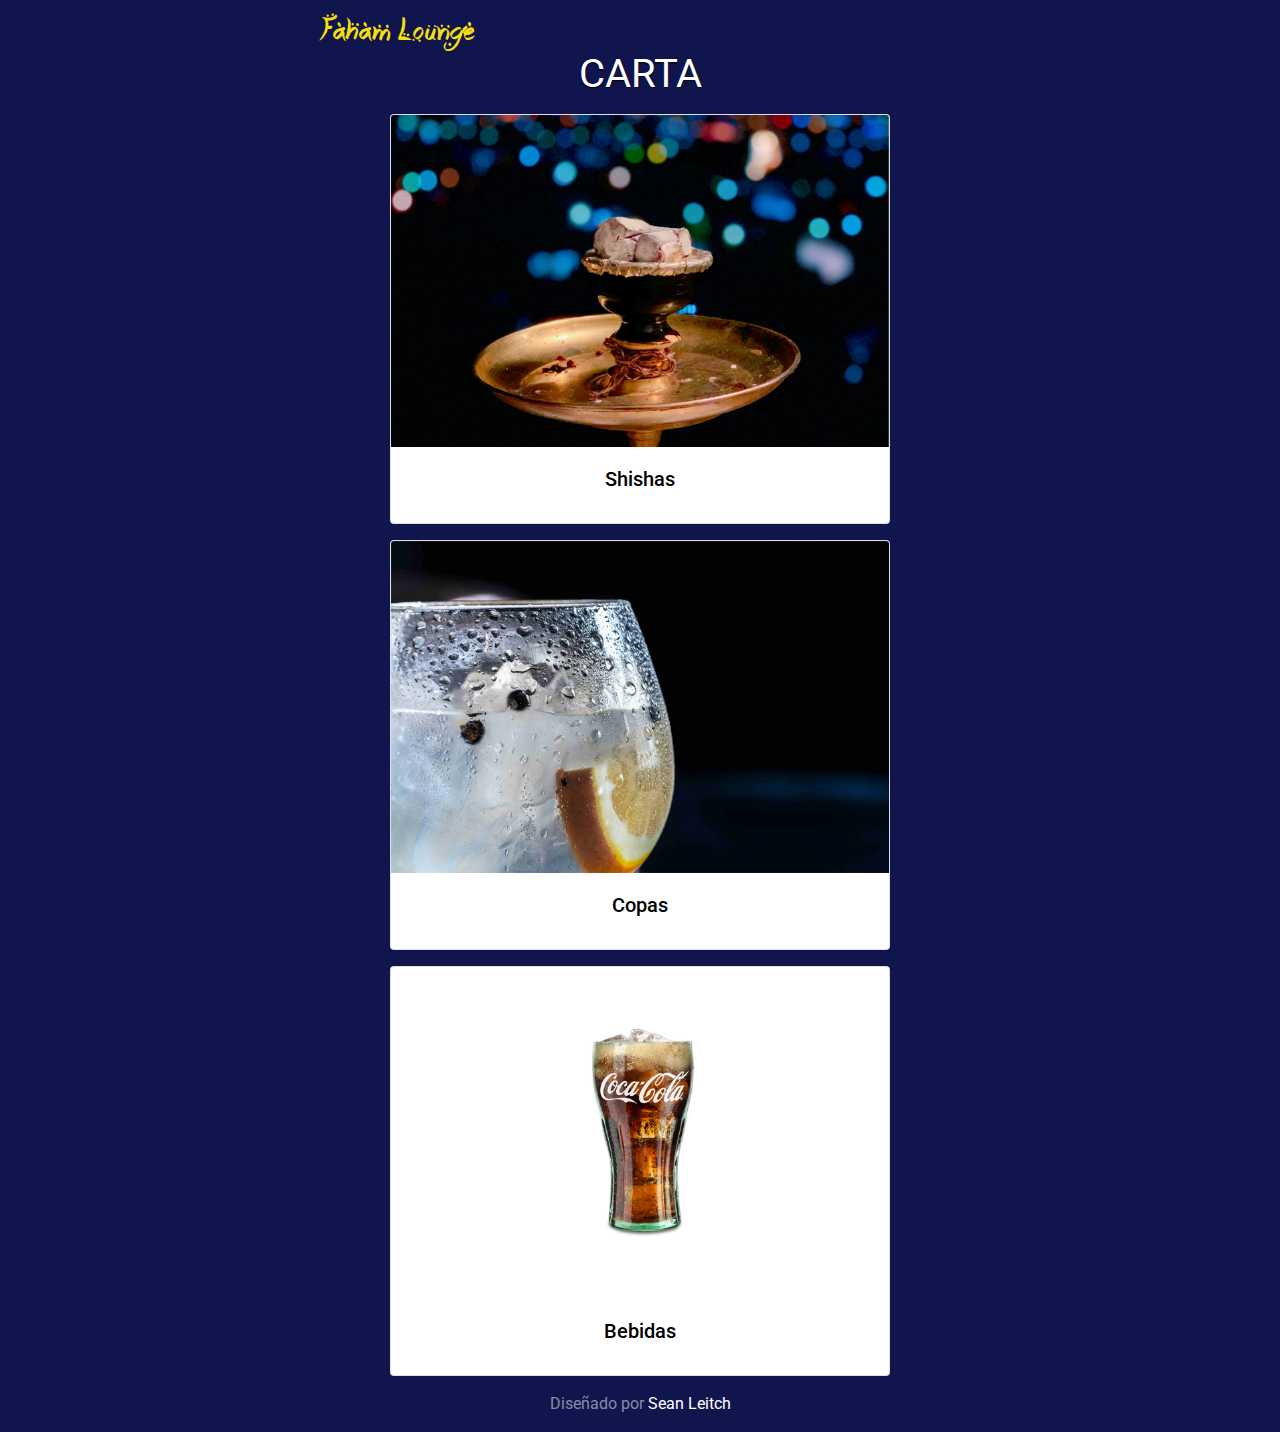
==== index.html @ 483b913f "ShishaLounge" ====
<!doctype html>
<html lang="en">

<head>
    <meta charset="utf-8">
    <meta name="viewport" content="width=device-width, initial-scale=1, shrink-to-fit=no">
    <meta name="description" content="">
    <meta name="author" content="Sean Leitch">
    <title>Menu Faham Lounge</title>

    <!-- Fonts -->
    <link rel="shortcut icon" href="favicon.ico">
    <link rel="stylesheet" href="https://stackpath.bootstrapcdn.com/bootstrap/4.5.2/css/bootstrap.min.css" integrity="sha384-JcKb8q3iqJ61gNV9KGb8thSsNjpSL0n8PARn9HuZOnIxN0hoP+VmmDGMN5t9UJ0Z" crossorigin="anonymous">
    <link href="https://fonts.googleapis.com/css2?family=Roboto&display=swap" rel="stylesheet">

    <!-- Custom styles for this template -->
    <link href="css/style.css" rel="stylesheet">
</head>

<body class="text-center">
    <div class="cover-container d-flex w-100 h-100 p-3 mx-auto flex-column">
        <header class="masthead mb-auto">
            <div class="inner">
                <h3 class="masthead-brand">Faham Lounge</h3>
            </div>
        </header>

        <main role="main" class="inner cover">
            <h1 class="cover-heading">CARTA</h1>

            <!-- Shishas -->
            <a href="menu-shishas.html">
                <div class="card menucard my-3">
                    <img class=" card-img-top " src="assets/shishas/shishaCover.jpg" alt="Shishas">
                    <div class="card-body ">
                        <h5 class="card-title">Shishas</h5>
                    </div>
                </div>
            </a>

            <!-- Copas -->
            <a href="menu-copas.html">
                <div class="card menucard my-3">
                    <img class=" card-img-top " src="assets/copas/copaCover.jpg" alt="Copas">
                    <div class="card-body ">
                        <h5 class="card-title">Copas</h5>
                    </div>
                </div>
            </a>

            <!-- Bebidas -->
            <a href="menu-bebidas.html">
                <div class="card menucard my-3">
                    <img class=" card-img-top " src="assets/bebidas/bebidaCocaCola.jpg" alt="Bebidas">
                    <div class="card-body ">
                        <h5 class="card-title">Bebidas</h5>
                    </div>
                </div>
            </a>

        </main>

        <footer class="mastfoot mt-auto ">
            <div class="inner ">
                <p>Diseñado por <a href="https://bit.ly/SeanLeitch ">Sean Leitch</a></p>
            </div>
        </footer>
    </div>
</body>

</html>
---- css/style.css ----
/*
 * Globals
 */


/* Links */

a,
a:focus,
a:hover {
    color: #fff;
}


/* Custom default button */

.btn-secondary,
.btn-secondary:hover,
.btn-secondary:focus {
    color: #fff;
    text-shadow: none;
    /* Prevent inheritance from `body` */
    background-color: #c62828;
    border: .05rem solid #8e0000;
}


/*
 * Base structure
 */

html,
body {
    height: 100%;
    background-color: #10154d;
}

body {
    display: -ms-flexbox;
    display: flex;
    color: #fff;
    font-family: 'Roboto', sans-serif;
    font-smooth: auto;
    -webkit-font-smoothing: antialiased;
    -moz-osx-font-smoothing: grayscale;
}

.cover-container {
    max-width: 42em;
}


/*
 * Header
 */

h1 {
    color: #ffffff;
    font-weight: 400;
    text-shadow: 0 .05rem .1rem rgba(0, 0, 0, 0.863);
}

h3 {
    font-family: 'arab';
    font-weight: 100;
    color: #F3DF10;
}

h4 {
    color: black;
    text-shadow: none;
    font-family: Arial, Helvetica, sans-serif;
}

h5 {
    color: black;
    text-shadow: none;
}

@font-face {
    font-family: 'arab';
    src: url('../fonts/arabicMagic.ttf') format('truetype');
}

@font-face {
    font-family: 'restaurant';
    src: url('../fonts/restaurant.ttf') format('truetype');
}

.masthead {
    margin-bottom: 2rem;
}

.masthead-brand {
    margin-bottom: 0;
}

.nav-masthead .nav-link {
    padding: .25rem 0;
    font-weight: 700;
    color: rgba(255, 255, 255, .5);
    background-color: transparent;
    border-bottom: .25rem solid transparent;
}

.nav-masthead .nav-link:hover,
.nav-masthead .nav-link:focus {
    border-bottom-color: rgba(255, 255, 255, .25);
}

.nav-masthead .nav-link+.nav-link {
    margin-left: 1rem;
}

.nav-masthead .active {
    color: #fff;
    border-bottom-color: #fff;
}

@media (min-width: 48em) {
    .masthead-brand {
        float: left;
    }
    .nav-masthead {
        float: right;
    }
}


/*
 * Cover
 */

.cover {
    padding: 0 1.5rem;
}

.cover .btn-lg {
    padding: .75rem 1.25rem;
    font-weight: 700;
}


/* Custom cards */

.menucard {
    max-width: 500px;
    margin: auto;
}


/* CUSTOM COLOURS */

.text-colour-orange {
    color: #F78000;
}

.text-colour-white {
    color: #fff;
}

.text-colour-black {
    color: #000;
}


/*
 * Footer
 */

.mastfoot {
    color: rgba(255, 255, 255, .5);
}
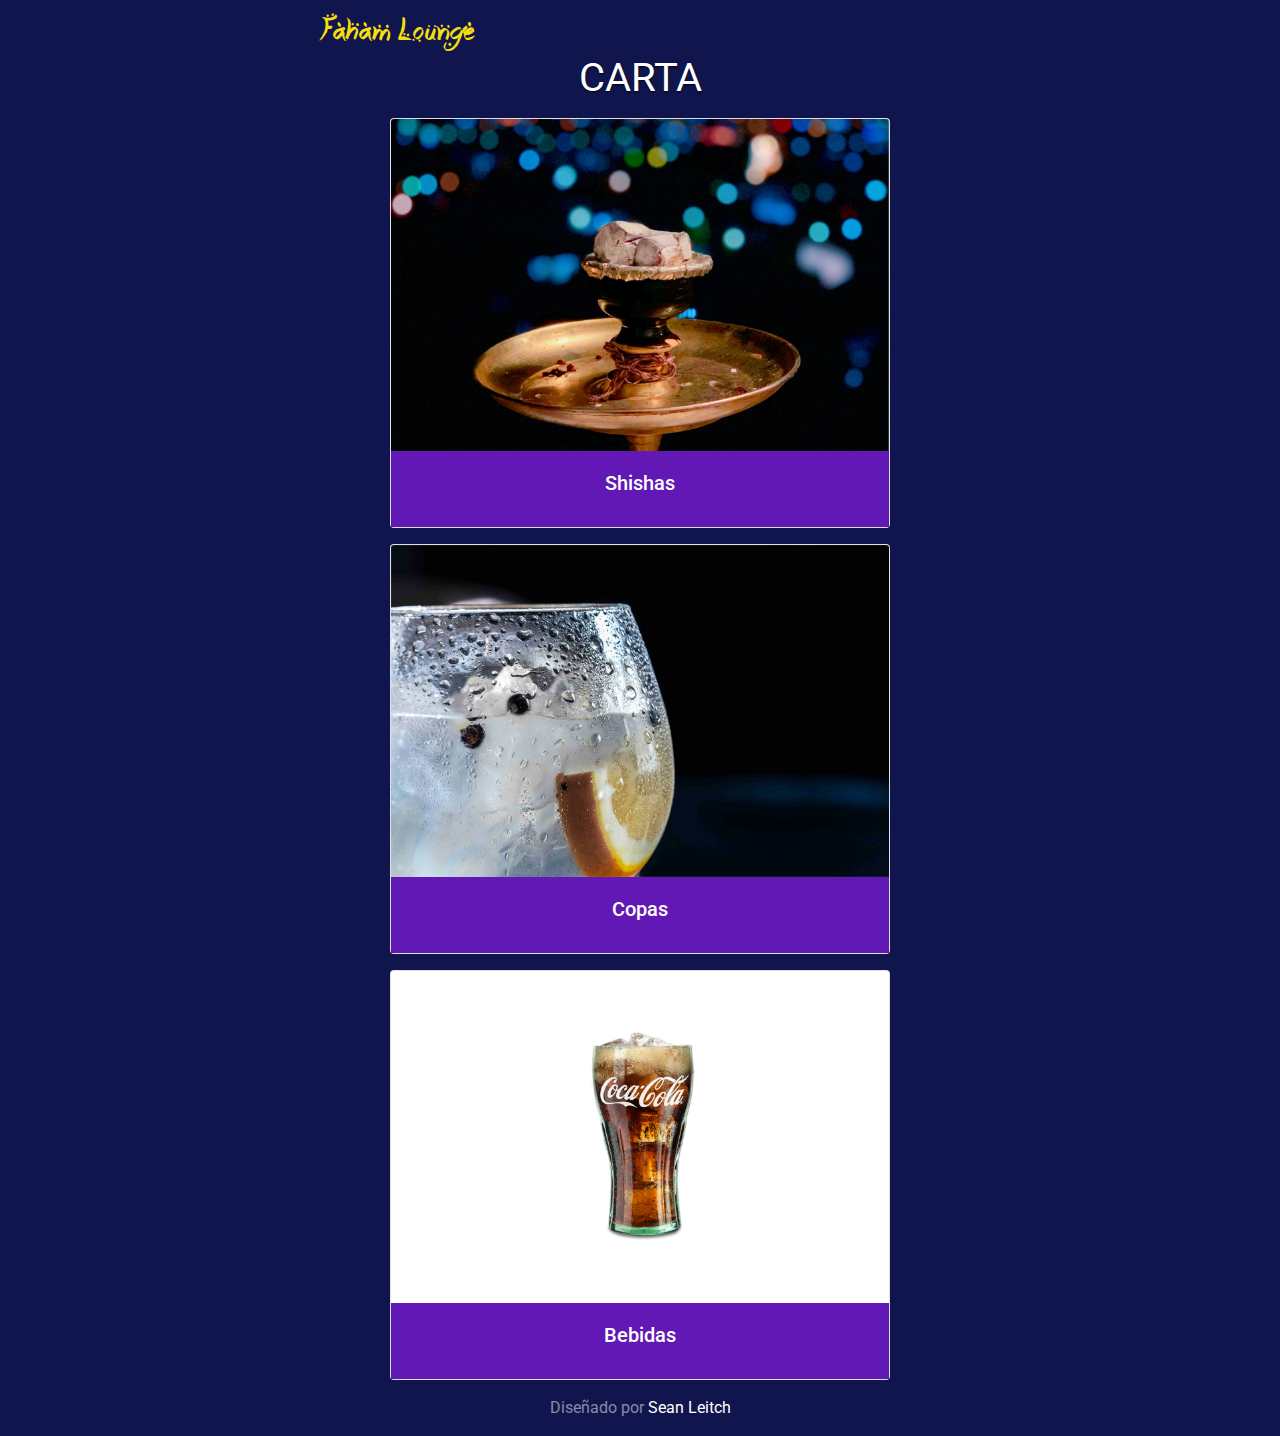
==== commit fb0fd2ed: "Updated Cards" ====
--- a/index.html
+++ b/index.html
@@ -6,7 +6,7 @@
     <meta name="viewport" content="width=device-width, initial-scale=1, shrink-to-fit=no">
     <meta name="description" content="">
     <meta name="author" content="Sean Leitch">
-    <title>Menu Faham Lounge</title>
+    <title>Menu | Faham Lounge | El mejor bar de shisha</title>
 
     <!-- Fonts -->
     <link rel="shortcut icon" href="favicon.ico">
@@ -26,13 +26,13 @@
         </header>
 
         <main role="main" class="inner cover">
-            <h1 class="cover-heading">CARTA</h1>
+            <h1 class="cover-heading mt-1">CARTA</h1>
 
             <!-- Shishas -->
             <a href="menu-shishas.html">
                 <div class="card menucard my-3">
                     <img class=" card-img-top " src="assets/shishas/shishaCover.jpg" alt="Shishas">
-                    <div class="card-body ">
+                    <div class="card-body card-colour-darkblue">
                         <h5 class="card-title">Shishas</h5>
                     </div>
                 </div>
@@ -42,7 +42,7 @@
             <a href="menu-copas.html">
                 <div class="card menucard my-3">
                     <img class=" card-img-top " src="assets/copas/copaCover.jpg" alt="Copas">
-                    <div class="card-body ">
+                    <div class="card-body card-colour-darkblue">
                         <h5 class="card-title">Copas</h5>
                     </div>
                 </div>
@@ -52,7 +52,7 @@
             <a href="menu-bebidas.html">
                 <div class="card menucard my-3">
                     <img class=" card-img-top " src="assets/bebidas/bebidaCocaCola.jpg" alt="Bebidas">
-                    <div class="card-body ">
+                    <div class="card-body card-colour-darkblue">
                         <h5 class="card-title">Bebidas</h5>
                     </div>
                 </div>
--- a/css/style.css
+++ b/css/style.css
@@ -67,13 +67,13 @@
 }
 
 h4 {
-    color: black;
+    color: #F3DF10;
     text-shadow: none;
     font-family: Arial, Helvetica, sans-serif;
 }
 
 h5 {
-    color: black;
+    color: white;
     text-shadow: none;
 }
 
@@ -163,6 +163,10 @@
     color: #000;
 }
 
+.card-colour-darkblue {
+    background-color: #6118b4;
+}
+
 
 /*
  * Footer
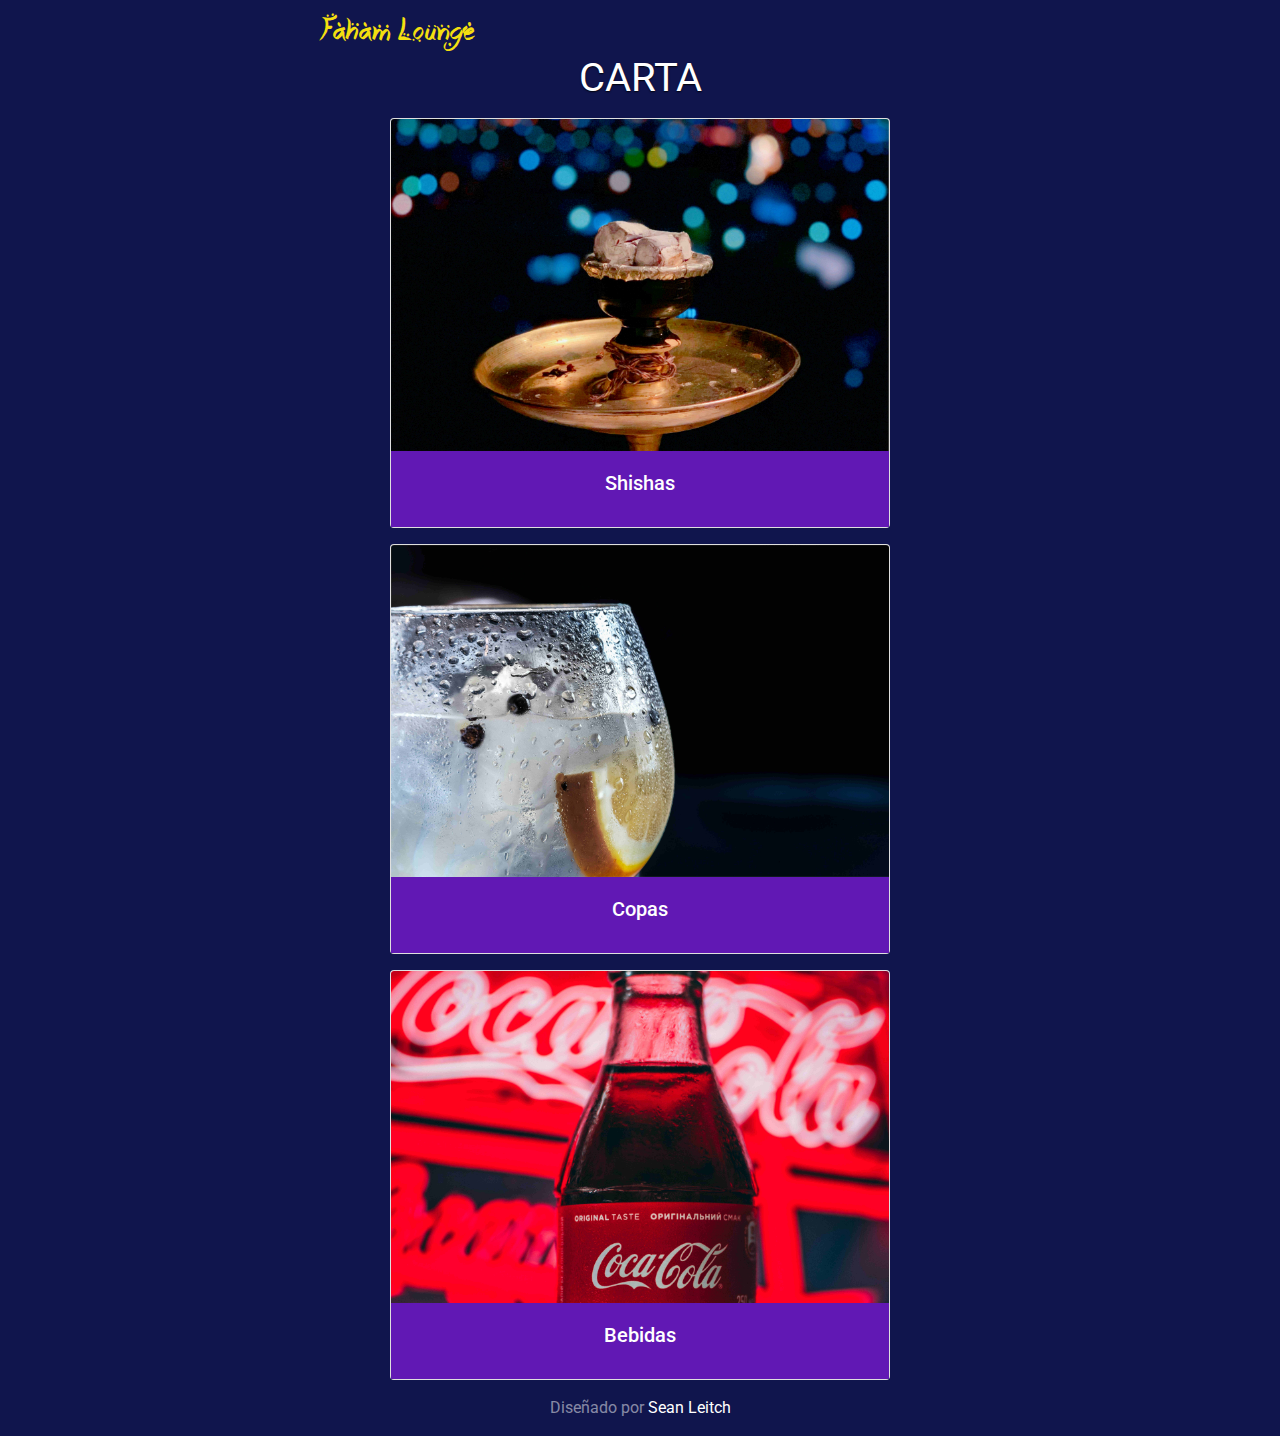
==== commit 9f11ebd9: "Pic update" ====
--- a/index.html
+++ b/index.html
@@ -51,7 +51,7 @@
             <!-- Bebidas -->
             <a href="menu-bebidas.html">
                 <div class="card menucard my-3">
-                    <img class=" card-img-top " src="assets/bebidas/bebidaCocaCola.jpg" alt="Bebidas">
+                    <img class=" card-img-top " src="assets/bebidas/bebidaCover.jpg" alt="Bebidas">
                     <div class="card-body card-colour-darkblue">
                         <h5 class="card-title">Bebidas</h5>
                     </div>
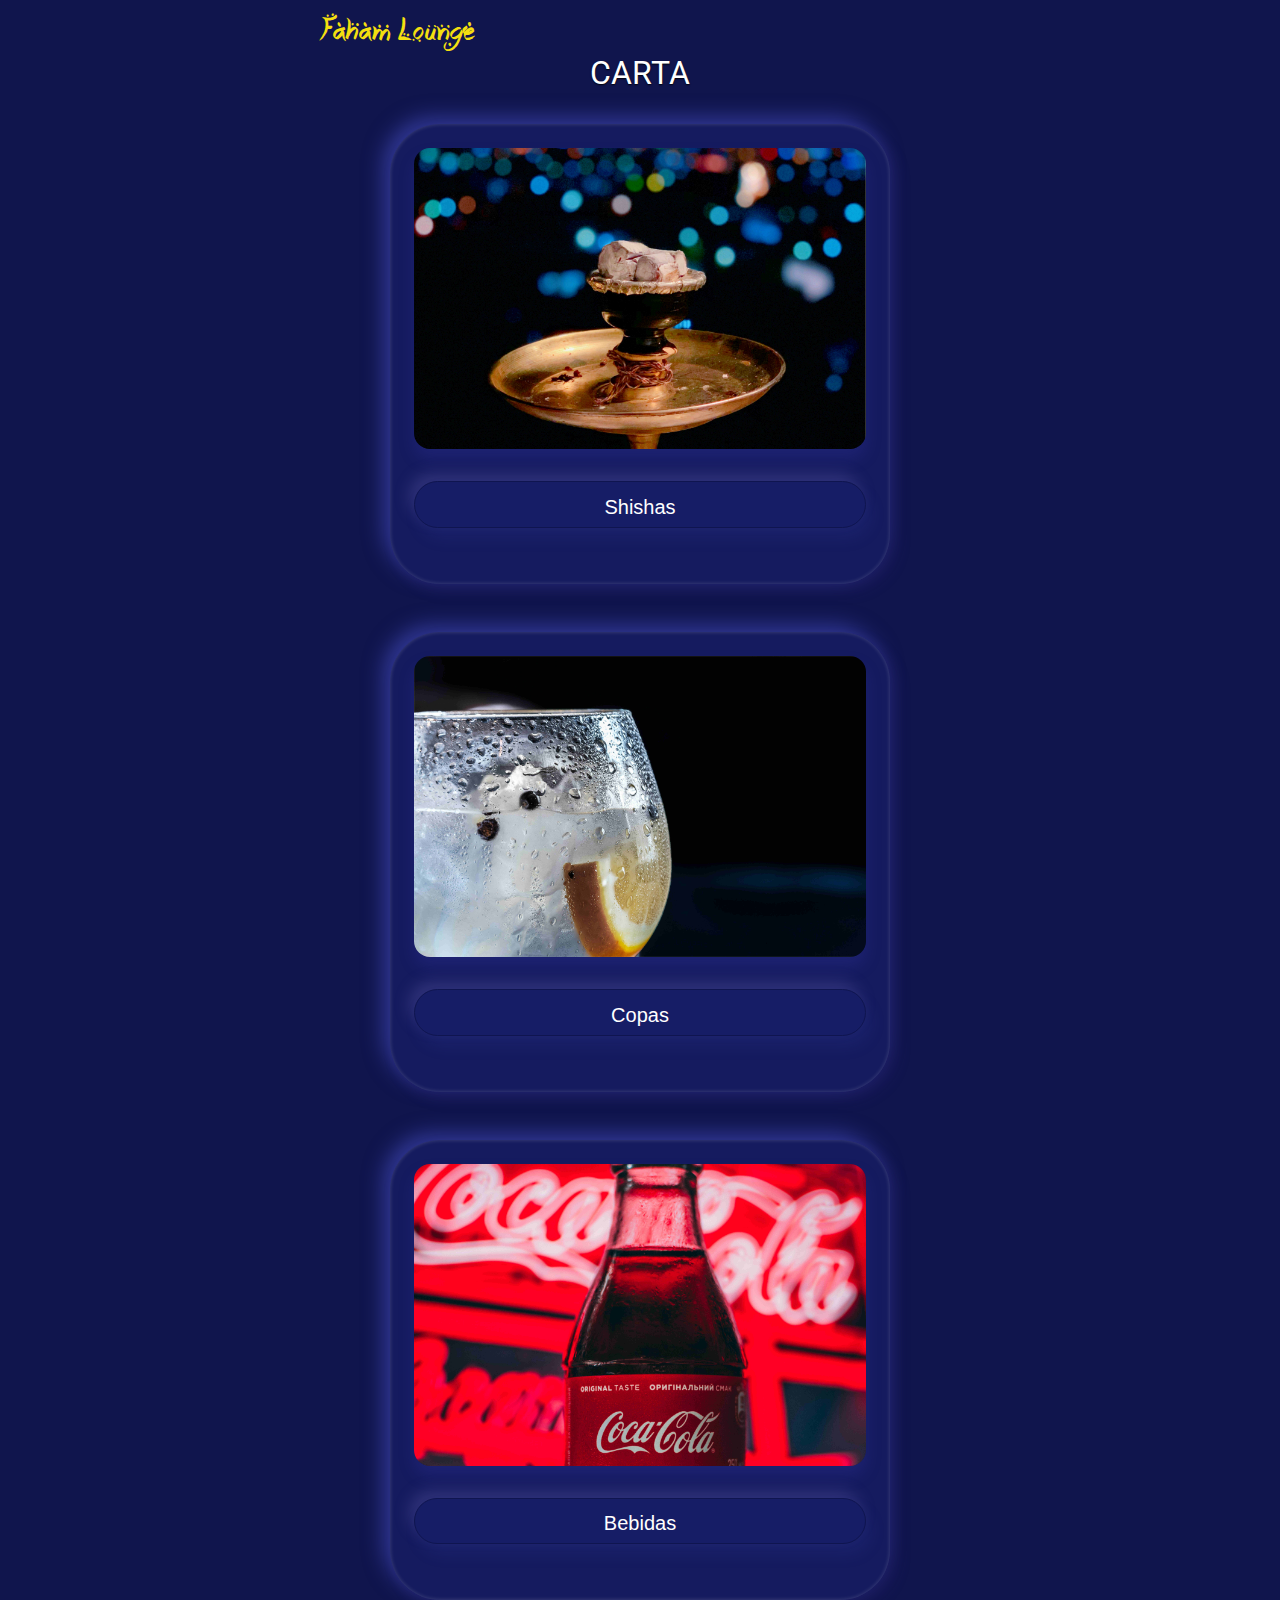
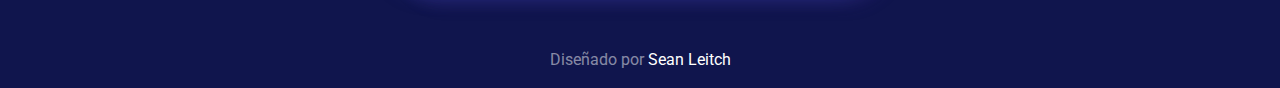
==== commit 6e54a723: "Neumorph" ====
--- a/index.html
+++ b/index.html
@@ -30,9 +30,9 @@
 
             <!-- Shishas -->
             <a href="menu-shishas.html">
-                <div class="card menucard my-3">
-                    <img class=" card-img-top " src="assets/shishas/shishaCover.jpg" alt="Shishas">
-                    <div class="card-body card-colour-darkblue">
+                <div class="card-neumorph">
+                    <img class="card-image-neumorph" src="assets/shishas/shishaCover.jpg" alt="Shishas">
+                    <div class="button">
                         <h5 class="card-title">Shishas</h5>
                     </div>
                 </div>
@@ -40,9 +40,9 @@
 
             <!-- Copas -->
             <a href="menu-copas.html">
-                <div class="card menucard my-3">
-                    <img class=" card-img-top " src="assets/copas/copaCover.jpg" alt="Copas">
-                    <div class="card-body card-colour-darkblue">
+                <div class="card-neumorph">
+                    <img class="card-image-neumorph" src="assets/copas/copaCover.jpg" alt="Copas">
+                    <div class="button">
                         <h5 class="card-title">Copas</h5>
                     </div>
                 </div>
@@ -50,9 +50,9 @@
 
             <!-- Bebidas -->
             <a href="menu-bebidas.html">
-                <div class="card menucard my-3">
-                    <img class=" card-img-top " src="assets/bebidas/bebidaCover.jpg" alt="Bebidas">
-                    <div class="card-body card-colour-darkblue">
+                <div class="card-neumorph">
+                    <img class="card-image-neumorph" src="assets/bebidas/bebidaCover.jpg" alt="Bebidas">
+                    <div class="button">
                         <h5 class="card-title">Bebidas</h5>
                     </div>
                 </div>
--- a/css/style.css
+++ b/css/style.css
@@ -9,6 +9,7 @@
 a:focus,
 a:hover {
     color: #fff;
+    text-decoration: none;
 }
 
 
@@ -57,7 +58,9 @@
 h1 {
     color: #ffffff;
     font-weight: 400;
+    font-size: 2em;
     text-shadow: 0 .05rem .1rem rgba(0, 0, 0, 0.863);
+    margin-bottom: 1em;
 }
 
 h3 {
@@ -143,9 +146,79 @@
 
 /* Custom cards */
 
-.menucard {
+.card-neumorph {
+    margin: auto;
+    margin-top: 1em;
+    margin-bottom: 3em !important;
+    height: auto;
+    width: 90%;
+    max-width: 500px;
+    padding: 1.5em;
+    border-radius: 50px;
+    background: #151b5f;
+    box-shadow: inset 0 0 15px rgba(55, 82, 170, 0), inset 0 0 20px rgba(255, 255, 255, 0), 7px 7px 15px rgba(76, 55, 170, 0.15), -7px -7px 20px rgba(63, 70, 175, 0.705), inset 0px 0px 4px rgba(255, 255, 255, .2);
+}
+
+.card-image-neumorph {
+    width: 100% !important;
+    border-radius: 1em;
+    box-shadow: 0px 10px 15px rgba(55, 57, 170, 0.25);
+}
+
+.card-colour-beige {
+    padding-top: 1em !important;
+    color: black !important;
+    background-color: #ccc9f1 !important;
+}
+
+.item-p {
+    text-align: left;
+    font-size: 1.2em;
+    margin-bottom: -0.5em;
+    margin-top: 0.5em;
+}
+
+.button {
+    margin: auto;
+    margin-top: 2em;
+    margin-bottom: 2em;
+    padding: 0.8em 2em 2em 2em;
+    display: flex;
+    flex-direction: column;
+    background-color: #161d66 !important;
+    width: auto;
+    height: 33px;
+    text-decoration: none;
+    color: #fff;
+    outline: none !important;
+    border: .0625rem solid #0f1550;
+    border-radius: 25px;
+    font-weight: 700;
+    font-size: 1em;
+    font-family: 'Nunito Sans', sans-serif;
+    box-shadow: 5px 10px 15px #3743aa28, -5px -8px 15px #7e76c740;
+    transition: 0.3s !important;
+}
+
+.button:hover {
+    background: #05092c;
+    border: .0625rem solid #41801c00;
+    box-shadow: inset 2px 2px 5px #080c2c, inset -3px -3px 7px #1900ff40;
+}
+
+button:active {
+    outline: none !important;
+}
+
+button:focus {
+    outline: none !important;
+}
+
+.backcard {
     max-width: 500px;
     margin: auto;
+    border: #10154d;
+    background-color: #6118B4;
 }
 
 
@@ -164,7 +237,7 @@
 }
 
 .card-colour-darkblue {
-    background-color: #6118b4;
+    background-color: transparent;
 }
 
 
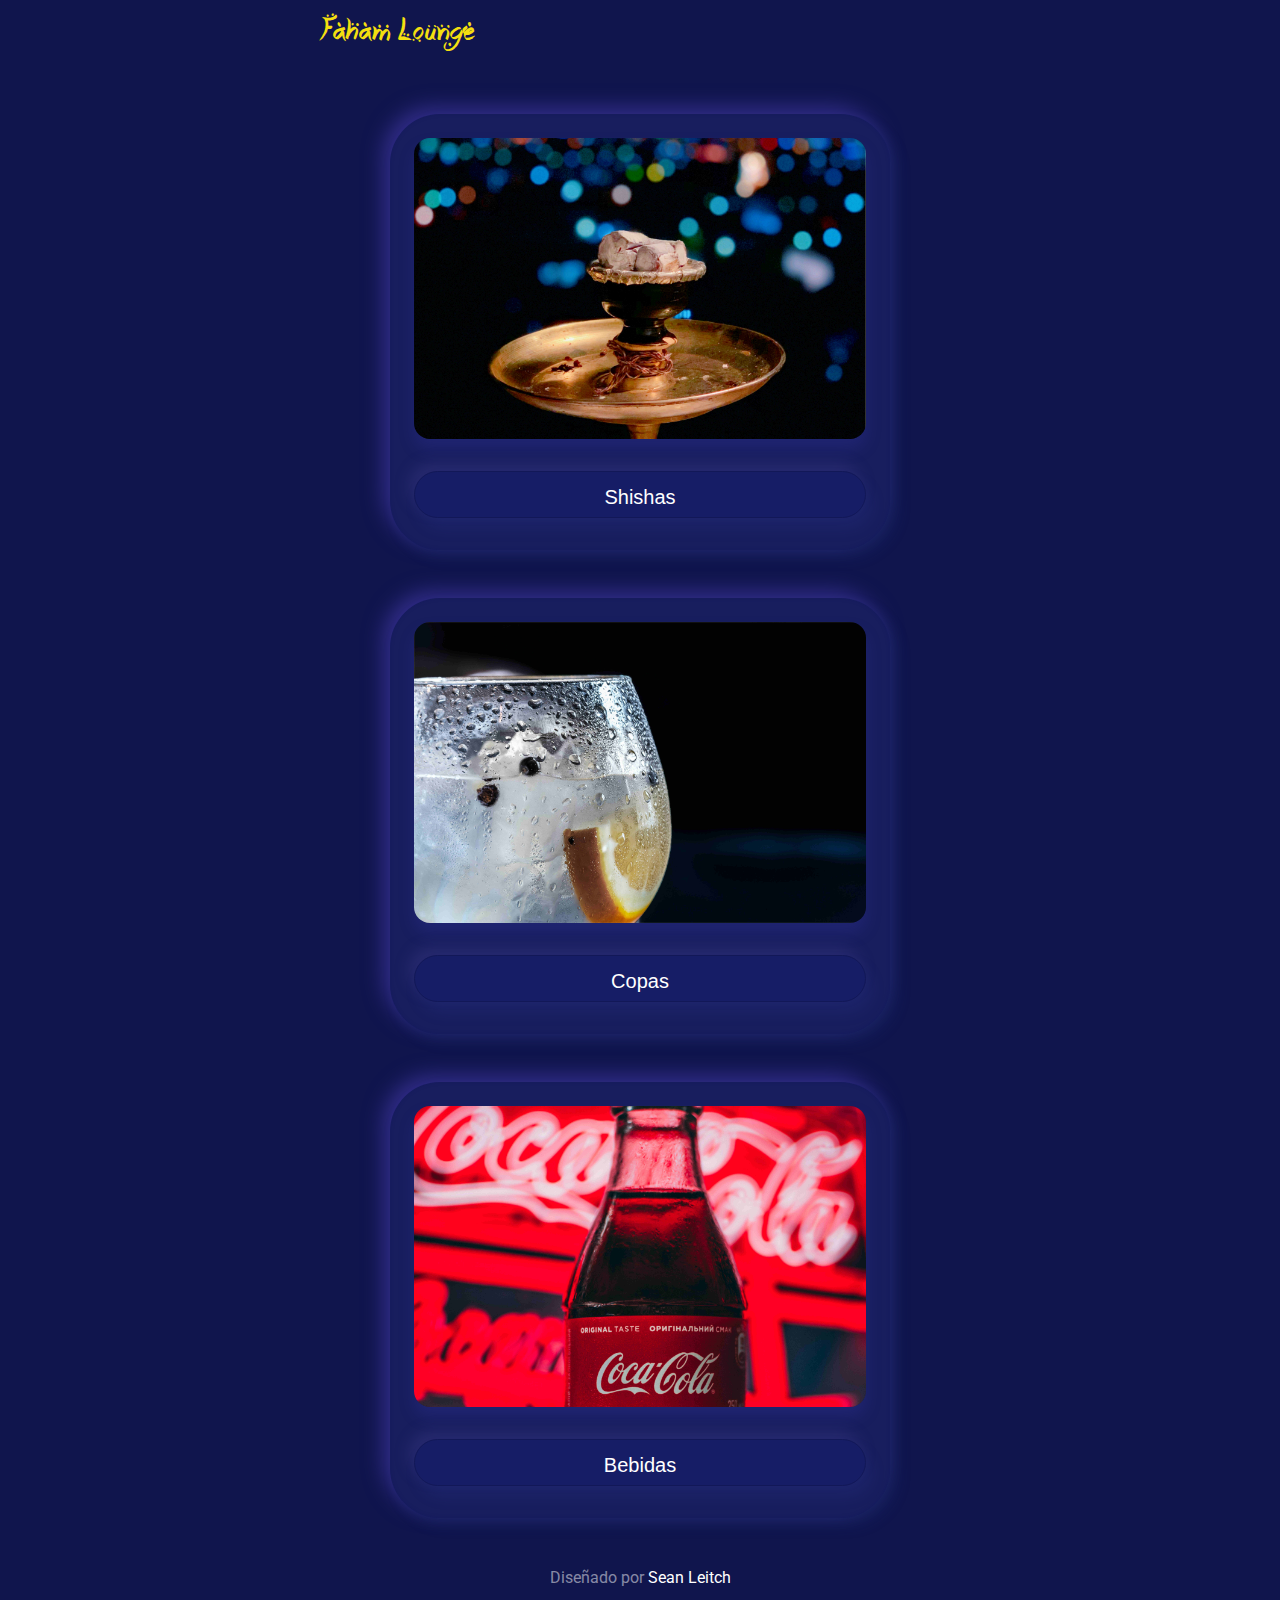
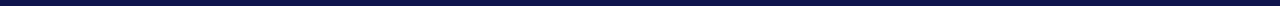
==== commit bd81df3c: "neuiu" ====
--- a/index.html
+++ b/index.html
@@ -26,8 +26,7 @@
         </header>
 
         <main role="main" class="inner cover">
-            <h1 class="cover-heading mt-1">CARTA</h1>
-
+            <br><br>
             <!-- Shishas -->
             <a href="menu-shishas.html">
                 <div class="card-neumorph">
--- a/css/style.css
+++ b/css/style.css
@@ -155,8 +155,8 @@
     max-width: 500px;
     padding: 1.5em;
     border-radius: 50px;
-    background: #151b5f;
-    box-shadow: inset 0 0 15px rgba(55, 82, 170, 0), inset 0 0 20px rgba(255, 255, 255, 0), 7px 7px 15px rgba(76, 55, 170, 0.15), -7px -7px 20px rgba(63, 70, 175, 0.705), inset 0px 0px 4px rgba(255, 255, 255, .2);
+    background: #181e5e;
+    box-shadow: inset 0 0 15px rgba(27, 47, 105, 0), inset 0 0 20px rgba(255, 255, 255, 0), 7px 7px 15px rgba(55, 84, 170, .15), -7px -7px 20px rgb(50, 45, 136), inset 0px 0px 4px rgba(11, 17, 94, 0.2);
 }
 
 .card-image-neumorph {
@@ -181,7 +181,7 @@
 .button {
     margin: auto;
     margin-top: 2em;
-    margin-bottom: 2em;
+    margin-bottom: 0.5em;
     padding: 0.8em 2em 2em 2em;
     display: flex;
     flex-direction: column;
@@ -191,12 +191,12 @@
     text-decoration: none;
     color: #fff;
     outline: none !important;
-    border: .0625rem solid #0f1550;
+    border: .0625rem solid #121858;
     border-radius: 25px;
     font-weight: 700;
     font-size: 1em;
     font-family: 'Nunito Sans', sans-serif;
-    box-shadow: 5px 10px 15px #3743aa28, -5px -8px 15px #7e76c740;
+    box-shadow: 5px 10px 15px #3743aa28, -5px -8px 15px #574fa340;
     transition: 0.3s !important;
 }
 
